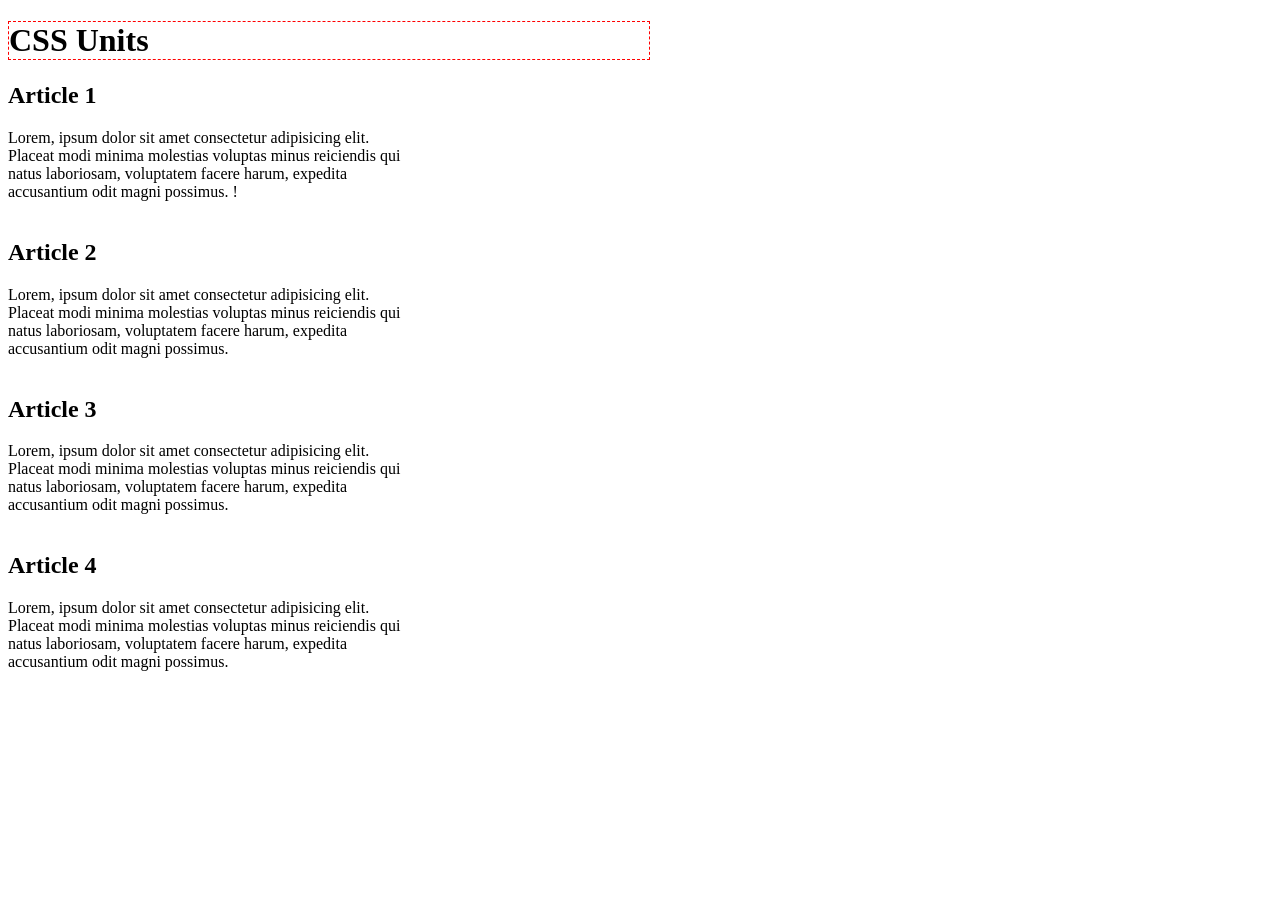
==== css-005/index.html @ 5d59bf49 "started css box models lesson" ====
<!DOCTYPE html>
<html lang="en">
<head>
    <meta charset="UTF-8">
    <meta name="viewport" content="width=device-width, initial-scale=1.0">
    <title>CSS full Course</title>
    <link rel="stylesheet" href="/css-004/style.css">
</head>

<body>
<header>
    <h1>CSS Units </h1>
</header>
    

    <h2 class="headtwo">Article 1</h2>
    <p id="pink">
        Lorem, ipsum dolor sit amet consectetur adipisicing elit.
         Placeat modi minima molestias voluptas minus reiciendis qui
          natus laboriosam, voluptatem facere harum, expedita accusantium odit magni possimus. !
    </p>

    
    <h2 class="headtwo">Article 2</h2>
    <p class="aqua">
        Lorem, ipsum dolor sit amet consectetur adipisicing elit. 
        Placeat modi minima molestias voluptas minus reiciendis qui
         natus laboriosam, <span> voluptatem </span> facere harum, expedita accusantium odit magni possimus. 
    </p>

    
    <h2 class="headtwo">Article 3</h2>
    <p>
Lorem, ipsum dolor sit amet consectetur adipisicing elit. 
Placeat modi minima molestias voluptas minus reiciendis qui
 natus laboriosam, <span> voluptatem </span> facere harum, expedita accusantium odit magni possimus. 
    </p>
    
    
    <h2 class="headtwo">Article 4</h2>
    <p>
Lorem, ipsum dolor sit amet consectetur adipisicing elit. 
Placeat modi minima molestias voluptas minus reiciendis qui
 natus laboriosam, <span> voluptatem </span> facere harum, expedita accusantium odit magni possimus. 
    </p>

</body>
</html>

<!-- up to 01:11 min -->
<!-- https://coolors.co/contrast-checker/7aff90-000000 -->
---- css-004/style.css ----
/* html {
    font-size: 20px;
} */

body 
    {
    width: 50vw;
    /* font-size: 0.8rem; */
    
}

/* p {
    min-height: 10.5vh;
    min-height: 2.5dvh;
} */

/* header {
    width: 50%;
}

h1 {
    border: 1px dashed red;
    width: 100%;
} */
header {
    width: 100%;
}

h1 {
    border: 1px dashed red;
    width: 100%;
}

p {
    width: 50ch;
    height: 10vh;
}
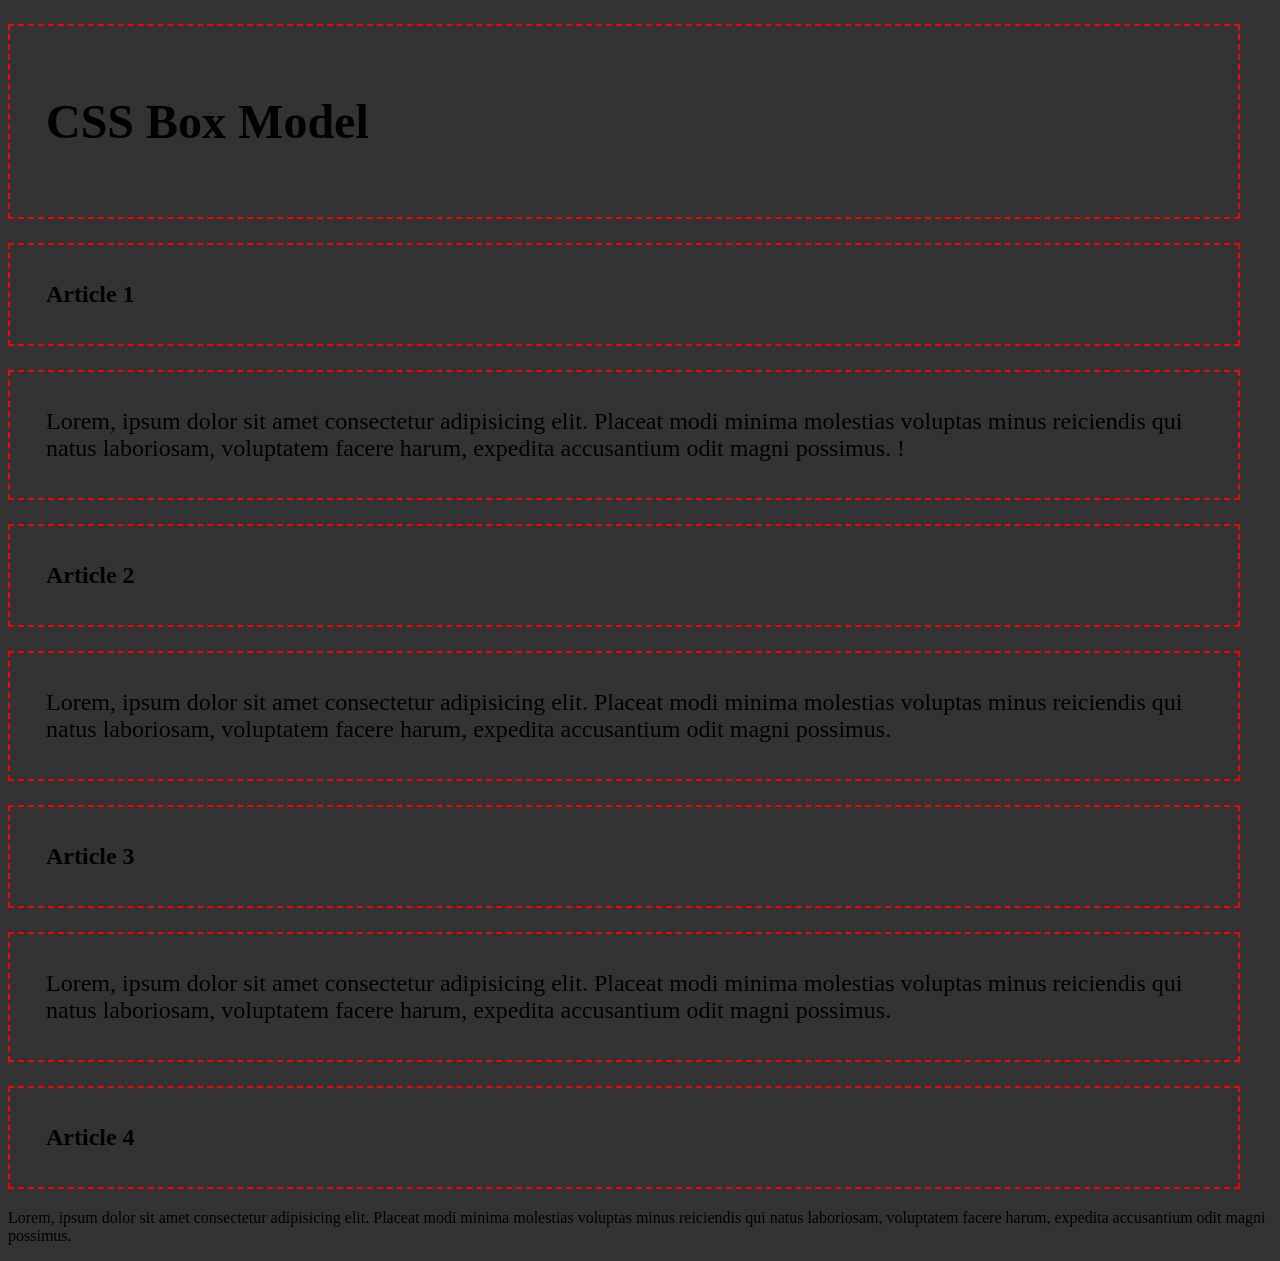
==== commit 7a590012: "new style added" ====
--- a/css-005/index.html
+++ b/css-005/index.html
@@ -4,40 +4,40 @@
     <meta charset="UTF-8">
     <meta name="viewport" content="width=device-width, initial-scale=1.0">
     <title>CSS full Course</title>
-    <link rel="stylesheet" href="/css-004/style.css">
+    <link rel="stylesheet" href="/css-005/style.css">
 </head>
 
 <body>
-<header>
-    <h1>CSS Units </h1>
+<header class="container">
+    <h1>CSS Box Model </h1>
 </header>
     
 
-    <h2 class="headtwo">Article 1</h2>
-    <p id="pink">
+    <h2 class="container">Article 1</h2>
+    <p class="container">
         Lorem, ipsum dolor sit amet consectetur adipisicing elit.
          Placeat modi minima molestias voluptas minus reiciendis qui
           natus laboriosam, voluptatem facere harum, expedita accusantium odit magni possimus. !
     </p>
 
     
-    <h2 class="headtwo">Article 2</h2>
-    <p class="aqua">
+    <h2 class="container">Article 2</h2>
+    <p class="container">
         Lorem, ipsum dolor sit amet consectetur adipisicing elit. 
         Placeat modi minima molestias voluptas minus reiciendis qui
          natus laboriosam, <span> voluptatem </span> facere harum, expedita accusantium odit magni possimus. 
     </p>
 
     
-    <h2 class="headtwo">Article 3</h2>
-    <p>
+    <h2 class="container">Article 3</h2>
+    <p class="container">
 Lorem, ipsum dolor sit amet consectetur adipisicing elit. 
 Placeat modi minima molestias voluptas minus reiciendis qui
  natus laboriosam, <span> voluptatem </span> facere harum, expedita accusantium odit magni possimus. 
     </p>
     
     
-    <h2 class="headtwo">Article 4</h2>
+    <h2 class="container">Article 4</h2>
     <p>
 Lorem, ipsum dolor sit amet consectetur adipisicing elit. 
 Placeat modi minima molestias voluptas minus reiciendis qui
@@ -47,6 +47,6 @@
 </body>
 </html>
 
-<!-- up to 01:11 min -->
+<!-- up to 01:20 min -->
 <!-- https://coolors.co/contrast-checker/7aff90-000000 -->
 
--- a/css-005/style.css
+++ b/css-005/style.css
@@ -0,0 +1,43 @@
+
+
+
+body 
+    {
+        background-color: #333;
+    width: 100vw;
+    
+    
+}
+
+/* h1 {
+    box-sizing: content-box;
+    border: 2px dashed red;
+    width: 400px;
+    font-size: 30px;
+    padding: 0.5em;
+    margin-inline-start: 20px;
+    margin-inline-end: 10px;
+} */
+
+.container {
+    border: 2px dashed red;
+    font-size: 1.5rem;
+    margin-top: 1.5rem;
+    margin-right: 2em;
+    padding: 1.5em;
+}
+/* 
+0.5em یعنی چه؟
+em یک Relative Unit (واحد نسبی) است.
+
+وقتی برای padding یا margin استفاده می‌شود، 
+مقدار em نسبت به font-size همان عنصر محاسبه می‌شود. */
+
+/* فرض کنیم:
+h1 {
+    font-size: 30px;
+    padding: 0.5em;
+}
+محاسبه:
+0.5 × 30px = 15px */
+
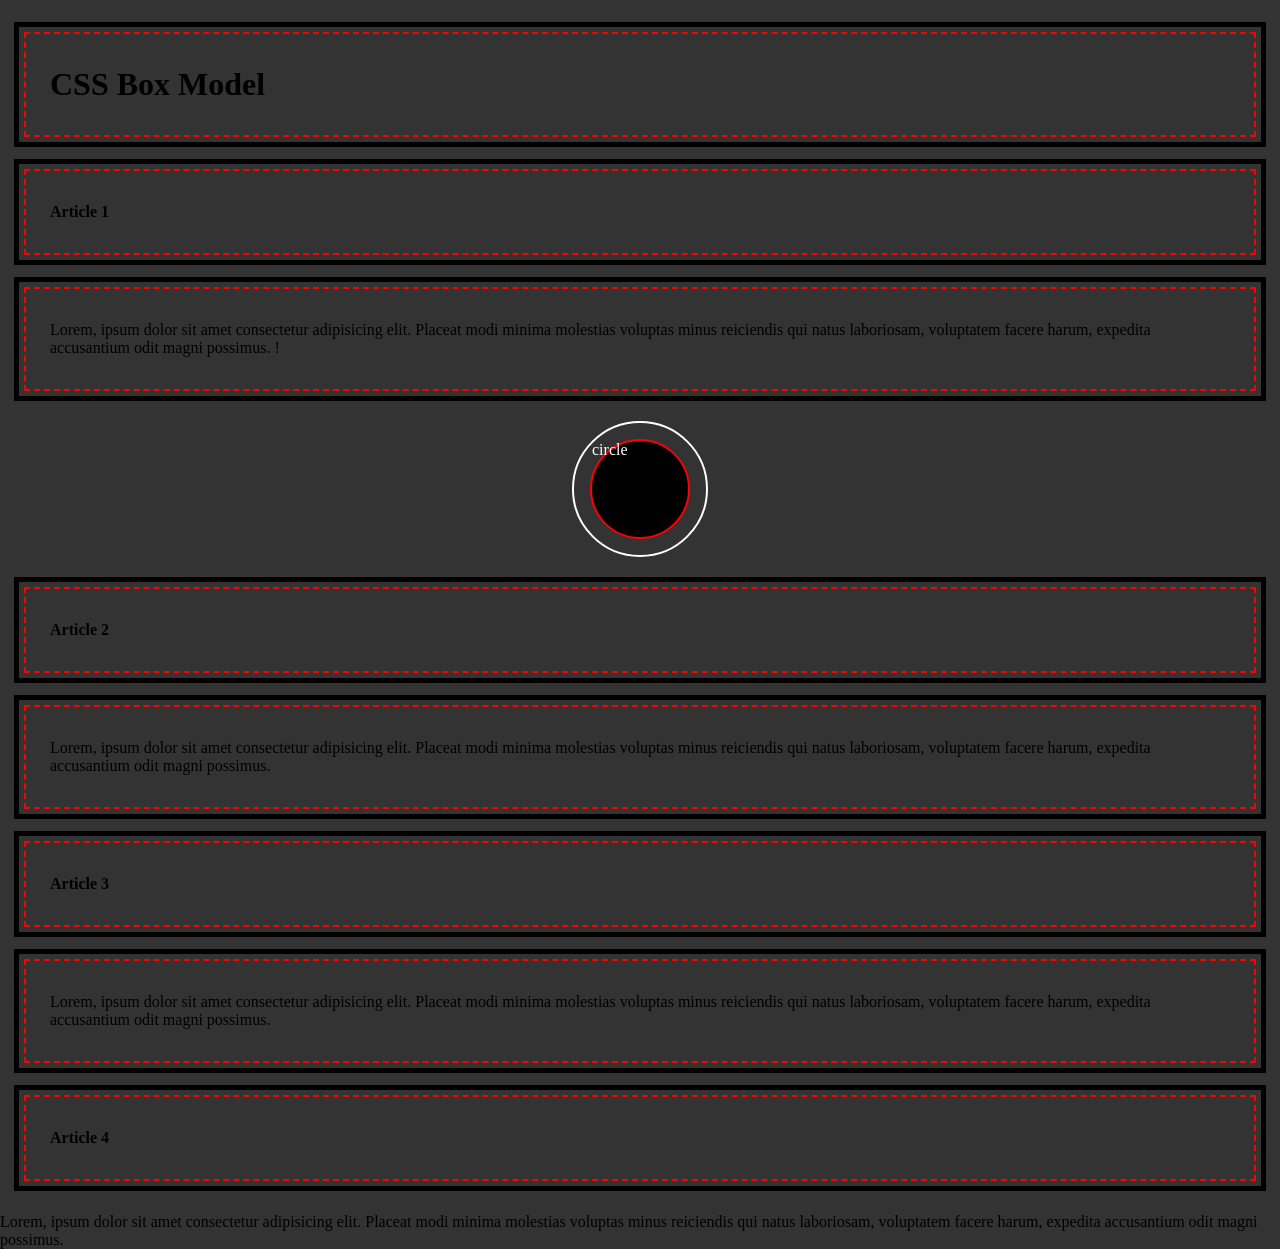
==== commit a1684d62: "end of box model" ====
--- a/css-005/index.html
+++ b/css-005/index.html
@@ -18,7 +18,13 @@
         Lorem, ipsum dolor sit amet consectetur adipisicing elit.
          Placeat modi minima molestias voluptas minus reiciendis qui
           natus laboriosam, voluptatem facere harum, expedita accusantium odit magni possimus. !
+
+          
     </p>
+
+    <div class="circle">
+            circle
+          </div>
 
     
     <h2 class="container">Article 2</h2>
@@ -47,6 +53,6 @@
 </body>
 </html>
 
-<!-- up to 01:20 min -->
+<!-- up to 01:35 min -->
 <!-- https://coolors.co/contrast-checker/7aff90-000000 -->
 
--- a/css-005/style.css
+++ b/css-005/style.css
@@ -1,43 +1,43 @@
-
+*{
+    margin: 0;
+    padding: 0;
+    box-sizing: border-box;
+}
 
 
 body 
     {
         background-color: #333;
-    width: 100vw;
     
     
 }
 
-/* h1 {
-    box-sizing: content-box;
-    border: 2px dashed red;
-    width: 400px;
-    font-size: 30px;
-    padding: 0.5em;
-    margin-inline-start: 20px;
-    margin-inline-end: 10px;
-} */
-
 .container {
     border: 2px dashed red;
-    font-size: 1.5rem;
-    margin-top: 1.5rem;
+    font-size: 1rem;
+    /* margin-top: 1.5rem;
     margin-right: 2em;
-    padding: 1.5em;
+    margin-bottom: 1.5rem;
+    margin-left: 2em;
+    padding: 1.5em; */
+    margin: 2em 1.5em;
+    padding: 2rem 1.5rem;
+    outline: 5px solid black;
+    outline-offset: 5px;
 }
-/* 
-0.5em یعنی چه؟
-em یک Relative Unit (واحد نسبی) است.
 
-وقتی برای padding یا margin استفاده می‌شود، 
-مقدار em نسبت به font-size همان عنصر محاسبه می‌شود. */
+.circle {
+    background-color: black;
+    border: 2px solid red;
+    border-radius: 50px;
+    width: 100px;
+    height: 100px;
+    color: white;
+    margin: 3rem auto;
+    outline: 2px solid white ;
+    outline-offset: 1em;
+}
 
-/* فرض کنیم:
-h1 {
-    font-size: 30px;
-    padding: 0.5em;
-}
-محاسبه:
-0.5 × 30px = 15px */
 
+
+
